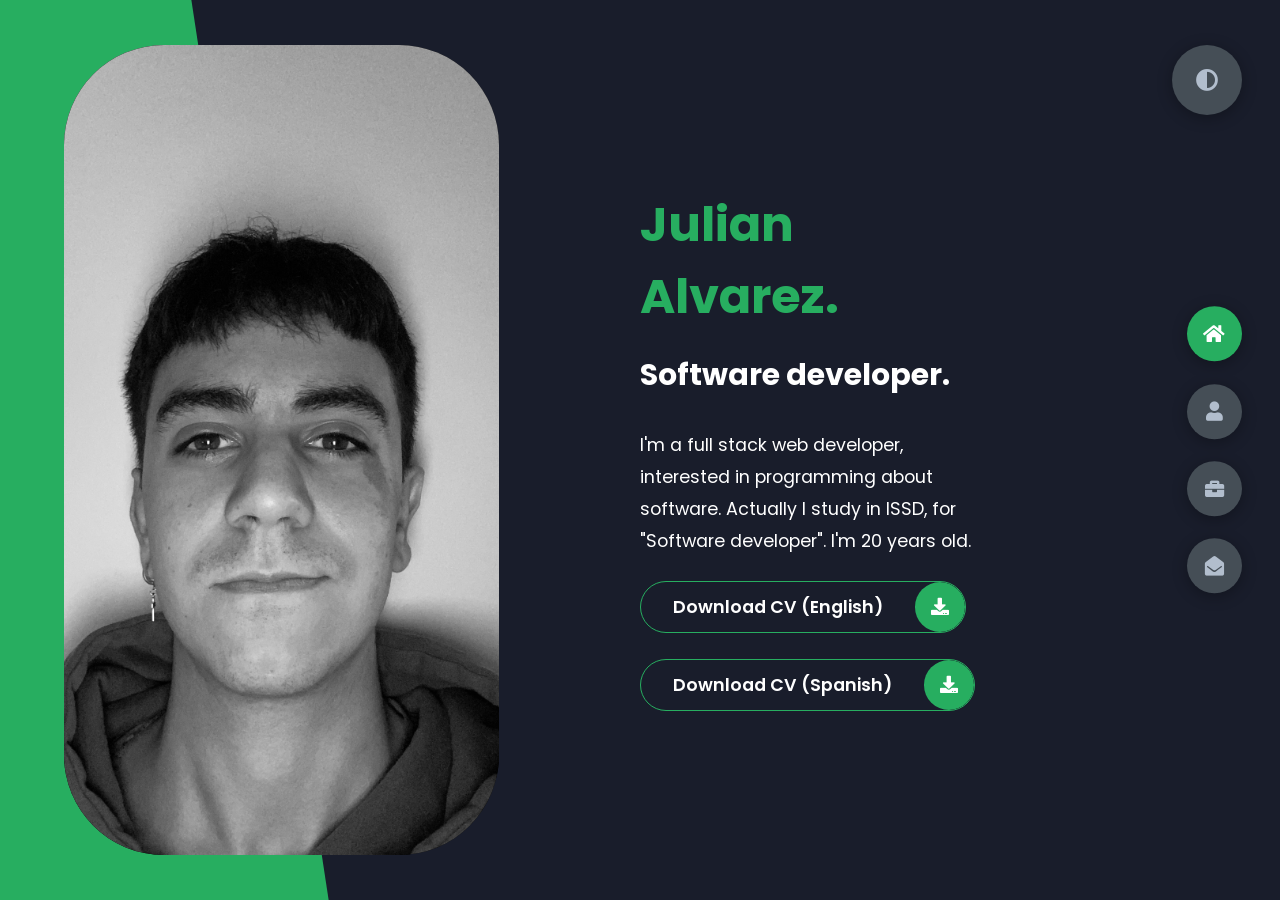
==== index.html @ b49d4c5b "update portfolio 07/03" ====
<!DOCTYPE html>
<html lang="en">
<head>
    <meta charset="UTF-8">
    <meta http-equiv="X-UA-Compatible" content="IE=edge">
    <meta name="viewport" content="width=device-width, initial-scale=1.0">
    <title>Portfolio</title>
    <link rel="stylesheet" href="styles/styles.css">
    <link rel="preconnect" href="https://fonts.googleapis.com">
    <link rel="preconnect" href="https://fonts.gstatic.com" crossorigin>
    <link rel="stylesheet" href="https://cdnjs.cloudflare.com/ajax/libs/font-awesome/5.15.4/css/all.min.css" integrity="sha512-1ycn6IcaQQ40/MKBW2W4Rhis/DbILU74C1vSrLJxCq57o941Ym01SwNsOMqvEBFlcgUa6xLiPY/NS5R+E6ztJQ==" crossorigin="anonymous" referrerpolicy="no-referrer" />
    <link href="https://fonts.googleapis.com/css2?family=Poppins:wght@400;500;600;700;800&display=swap" rel="stylesheet">
</head>

<body class="main-content">
    <header class="container header active" id="home">
        <div class="header-content">
            <div class="left-header">
                <div class="h-shape"></div>
                <div class="image">
                    <img src="img/hero.png" alt="">
                </div>
            </div>
            <div class="right-header">
                <h1 class="name">
                    <span>Julian Alvarez.</span> <br>
                   <a style="font-size: 30px;"> Software developer.</a>
                </h1>
                <p>
                    I'm a full stack web developer, interested in programming about software.
                    Actually I study in ISSD, for "Software developer".
                    I'm 20 years old. 
                </p>
                <div class="btn-con">
                    <a href="Julian Alvarez CV (English).pdf" target="_blank" class="main-btn">
                        <span class="btn-text">Download CV (English)</span>
                        <span class="btn-icon"><i class="fas fa-download"></i></span>
                    </a>
                </div>
                <br>
       
                <div class="btn-con">
                    <a href="Julian Alvarez CV (Español).pdf" target="_blank" class="main-btn">
                        <span class="btn-text">Download CV (Spanish)</span>
                        <span class="btn-icon"><i class="fas fa-download"></i></span>
                    </a>
                </div>
            </div>
        </div>
    </header>
    <main>
        <section class="container about" id="about">
            <div class="main-title">
                <h2>About <span>me</span><span class="bg-text">my stats</span></h2>
            </div>
            <div class="about-container">
              
                <div class="right-about">
                    <div class="about-item">
                        <div class="abt-text">
                            <p class="large-text">50+</p>
                            <p class="small-text">Works completed for different clients all around the world.</p>
                        </div>
                    </div>
                    <div class="about-item">
                        <div class="abt-text">
                            <p class="large-text">4+</p>
                            <p class="small-text">More than 4 years of experience in the working environment</p>
                        </div>
                    </div>
                    <div class="about-item">
                        <div class="abt-text">
                            <p class="large-text">3+</p>
                            <p class="small-text">I manage three lenguages. Basic Italian, English and Spanish native</p>
                        </div>
                    </div>
                    <div class="about-item">
                        <div class="abt-text">
                            <p class="large-text">6+</p>
                            <p class="small-text">I manage different lenguages of programming like C#, Python, JAVA and MySQL</p>
                        </div>
                    </div>
                </div>
            </div>
            <div class="about-stats">
                <h4 class="stat-title">My Skills</h4>
                <div class="progress-bars">
                    <div class="progress-bar">
                        <p class="prog-title">HTML</p>
                        <div class="progress-con">
                            <p class="prog-text">100%</p>
                            <div class="progress">
                                <span class="html"></span>
                            </div>
                        </div>
                    </div>
                    <div class="progress-bar">
                        <p class="prog-title">CSS</p>
                        <div class="progress-con">
                            <p class="prog-text">80%</p>
                            <div class="progress">
                                <span class="css"></span>
                            </div>
                        </div>
                    </div>
                    <div class="progress-bar">
                        <p class="prog-title">JAVA</p>
                        <div class="progress-con">
                            <p class="prog-text">70%</p>
                            <div class="progress">
                                <span class="java"></span>
                            </div>
                        </div>
                    </div>
                    <div class="progress-bar">
                        <p class="prog-title">Python</p>
                        <div class="progress-con">
                            <p class="prog-text">70%</p>
                            <div class="progress">
                                <span class="python"></span>
                            </div>
                        </div>
                    </div>
                    <div class="progress-bar">
                        <p class="prog-title">MySQL</p>
                        <div class="progress-con">
                            <p class="prog-text">65%</p>
                            <div class="progress">
                                <span class="mysql"></span>
                            </div>
                        </div>
                    </div>
                    <div class="progress-bar">
                        <p class="prog-title">C#</p>
                        <div class="progress-con">
                            <p class="prog-text">60%</p>
                            <div class="progress">
                                <span class="cSharp"></span>
                            </div>
                        </div>
                    </div>
                    <div class="progress-bar">
                        <p class="prog-title">JAVASCRIPT</p>
                        <div class="progress-con">
                            <p class="prog-text">40%</p>
                            <div class="progress">
                                <span class="js"></span>
                            </div>
                        </div>
                    </div>
                    <div class="progress-bar">
                        <p class="prog-title">Bootstrap</p>
                        <div class="progress-con">
                            <p class="prog-text">40%</p>
                            <div class="progress">
                                <span class="bootstrap"></span>
                            </div>
                        </div>
                    </div>
                </div>
            </div>
            <h4 class="stat-title">My education</h4>
            <div class="timeline">
                <div class="timeline-item">
                    <div class="tl-icon">
                        <i class="fas fa-briefcase"></i>
                    </div>
                    <p class="tl-duration">Jun 2022 - Jul 2023 </p>
                    <h5>Web developer full stack <span>  Egg educacion</span></h5>
                    <p>
                    Buenos Aires, Argentina.
                    </p>
                </div>
                <div class="timeline-item">
                    <div class="tl-icon">
                        <i class="fas fa-briefcase"></i>
                    </div>
                    <p class="tl-duration">Apr 2023 - Currently</p>
                    <h5>Software developer<span> </BR> ISSD</span></h5>
                    <p>
                    Cordoba, Argentina.
                    </p>
                </div>
                <div class="timeline-item">
                    <div class="tl-icon">
                        <i class="fas fa-briefcase"></i>
                    </div>
                    <p class="tl-duration">Jan 2024 - Currently</p>
                    <h5>Programmer in C# with .NET<span>  Udemy academy</span></h5>
                    <p>
                        Remote
                    </p>
                </div>
            </div>
            
            <h4 class="stat-title">Laboral experience</h4>
            <div class="timeline">
                <div class="timeline-item">
                    <div class="tl-icon">
                        <i class="fas fa-briefcase"></i>
                    </div>
                    <p class="tl-duration">Jan 2020 - Mar 2022</p>
                    <h5>CEO and web developer<span> </BR> MBA host</span></h5>
                    <p>
                    Cordoba, Argentina.
                    </p>
                </div>
                <div class="timeline-item">
                    <div class="tl-icon">
                        <i class="fas fa-briefcase"></i>
                    </div>
                    <p class="tl-duration">Jun 2020 - Actually. </p>
                    <h5>Freelancer web developer <span> <br> Fiverr</span></h5>
                    <p>
                    Remote
                    </p>
                </div>
                <div class="timeline-item">
                    <div class="tl-icon">
                        <i class="fas fa-briefcase"></i>
                    </div>
                    <p class="tl-duration">Apr 2021 - Actually. </p>
                    <h5>Timekeeper and web developer <span> <br> supercrono</span></h5>
                    <p>
                    Buenos Aires, Argentina.
                    </p>
                </div>
                <div class="timeline-item">
                    <div class="tl-icon">
                        <i class="fas fa-briefcase"></i>
                    </div>
                    <p class="tl-duration">Feb 2024 - Actually. </p>
                    <h5>Web developer <span> <br> InkuA</span></h5>
                    <p>
                    Frankfurt, Germany
                    </p>
                </div>
            </div>

        </section>
        <section class="container" id="portfolio">
            <div class="main-title">
                <h2>My <span>Portfolio</span><span class="bg-text">My Work</span></h2>
            </div>
            <p class="port-text">
                Here is some of my work that I've done in various programming languages.
            </p>
            <div class="sectionPortfolio">
            <h2>Section of web delopment</h2>
         </div>
            <div class="portfolios">
                <div class="portfolio-item">
                    <div class="image">
                        <img src="img/port1.jpg" alt="">
                    </div>
                    <div class="hover-items">
                        <h3>Project Source</h3>
                        <div class="icons">
                            <a target="_blank" href="https://github.com/julianalvarez243/blackrose-web" class="icon">
                                <i class="fab fa-github"></i>
                            </a>
                            <a href="#" class="icon">
                                <i class="fab fa-chrome"></i>
                            </a>
                        </div>
                    </div>
                </div>
                <div class="portfolio-item">
                    <div class="image">
                        <img src="img/port2.jpg" alt="">
                    </div>
                    <div class="hover-items">
                        <h3>Project Source</h3>
                        <div class="icons">
                            <a target="_blank" href="https://github.com/julianalvarez243/mba-web" class="icon">
                                <i class="fab fa-github"></i>
                            </a>
                            <a href="#" class="icon">
                                <i class="fab fa-chrome"></i>
                            </a>
                        </div>
                    </div>
                </div>
                <div class="portfolio-item">
                    <div class="image">
                        <img src="img/port3.jpg" alt="">
                    </div>
                    <div class="hover-items">
                        <h3>Project Source</h3>
                        <div class="icons">
                            <a target="_blank" href="https://github.com/julianalvarez243/zay-shop" class="icon">
                                <i class="fab fa-github"></i>
                            </a>
                            <a href="#" class="icon">
                                <i class="fab fa-chrome"></i>
                            </a>
                        </div>
                    </div>
                </div>

                
                <div class="portfolio-item">
                    <div class="image">
                        <img src="img/port4.jpg" alt="">
                    </div>
                    <div class="hover-items">
                        <h3>Project Source</h3>
                        <div class="icons">
                            <a target="_blank" href="https://github.com/julianalvarez243/supercrono-web" class="icon">
                                <i class="fab fa-github"></i>
                            <a href="#" class="icon">
                                <i class="fab fa-chrome"></i>
                            </a>
                        </div>
                    </div>
                </div>
                <div class="portfolio-item">
                    <div class="image">
                        <img src="img/port5.jpg" alt="">
                    </div>
                    <div class="hover-items">
                        <h3>Project Source</h3>
                        <div class="icons">
                            <a target="_blank" href="https://github.com/julianalvarez243/restaurant" class="icon">
                                <i class="fab fa-github"></i>
                            <a href="#" class="icon">
                                <i class="fab fa-chrome"></i>
                            </a>
                        </div>
                    </div>
                </div>
                <div class="portfolio-item">
                    <div class="image">
                        <img src="img/port6.jpg" alt="">
                    </div>
                    <div class="hover-items">
                        <h3>Project Source</h3>
                        <div class="icons">
                            <a target="_blank" href="https://github.com/julianalvarez243/films-top" class="icon">
                                <i class="fab fa-github"></i>
                            <a target="_blank" href="https://julianalvarez243.github.io/films-top/" class="icon">
                                <i class="fab fa-chrome"></i>
                            </a>
                        </div>
                    </div>
                </div>
                <div class="portfolio-item">
                    <div class="image">
                        <img src="img/port7.jpg" alt="">
                    </div>
                    <div class="hover-items">
                        <h3>Project Source</h3>
                        <div class="icons">
                            <a target="_blank" href="https://github.com/julianalvarez243/weatherApp" class="icon">
                                <i class="fab fa-github"></i>
                            <a target="_blank" href="https://julianalvarez243.github.io/weatherApp/" class="icon">
                                <i class="fab fa-chrome"></i>
                            </a>
                        </div>
                    </div>
                </div>
                <div class="portfolio-item">
                    <div class="image">
                        <img src="img/port8.jpg" alt="">
                    </div>
                    <div class="hover-items">
                        <h3>Project Source</h3>
                        <div class="icons">
                            <a target="_blank" href="https://github.com/julianalvarez243/translateProject" class="icon">
                                <i class="fab fa-github"></i>
                            <a target="_blank" href="https://julianalvarez243.github.io/translateProject/" class="icon">
                                <i class="fab fa-chrome"></i>
                            </a>
                        </div>
                    </div>
                </div>
            </div>
        </section>
    
        <section class="container contact" id="contact">
            <div class="contact-container">
                <div class="main-title">
                    <h2>Contact <span>Me</span><span class="bg-text">Contact</span></h2>
                </div>
                <div class="contact-content-con">
                    <div class="left-contact">
                        <h4>Contact me here</h4>
                        <p>
                           
                        </p>
                        <div class="contact-info">
                            <div class="contact-item">
                                <div class="icon">
                                    <i class="fas fa-map-marker-alt"></i>
                                    <span>Location:</span>
                                </div>
                                <p>
                                     Spain, Valencia.
                                </p>
                            </div>
                            <div class="contact-item">
                                <div class="icon">
                                    <i class="fas fa-envelope"></i>
                                    <span>Email:</span>
                                </div>
                                <p>
                                    <span>julianalvarez0203@gmail.com</span>
                                </p>
                            </div>
                            
                            <div class="contact-item">
                                <div class="icon">
                                    <i class="fas fa-phone-alt"></i>
                                    <span>Mobile Number:</span>
                                </div>
                                <p>
                                    <span>+54 9 2477 363959</span>
                                </p>
                            </div>
                            <div class="contact-item">
                                <div class="icon">
                                    <i class="fas fa-globe-africa"></i>
                                    <span>Languages:</span>
                                </div>
                                <p>
                                    <span>Italian, English and Spanish.</span>
                                </p>
                            </div>
                        </div>
                        <div class="contact-icons" >
                            <div class="contact-icon">
                                <a href="https://wa.me/5492477363959" target="_blank">
                                    <i class="fab fa-whatsapp"></i>
                                </a>
                                <a href="https://www.linkedin.com/in/julian-alvarez-713172246/" target="_blank">
                                    <i class="fab fa-linkedin"></i>
                                </a>
                                <a href="https://github.com/julianalvarez243" target="_blank">
                                    <i class="fab fa-github"></i>
                                </a>
                               
                            </div>
                        </div>
                    </div>
                    <div class="right-contact">
                        <form action="https://formsubmit.co/julianalvarez0203@gmail.com" method="POST" class="contact-form">
                            <div class="input-control i-c-2">
                                <input type="text" name="name" required placeholder="YOUR NAME">
                                <input type="email" name="email" required placeholder="YOUR EMAIL">
                            </div>
                            <div class="input-control">
                                <input type="text" name="subject" required placeholder="ENTER SUBJECT">
                            </div>
                            <div class="input-control">
                                <textarea name="message" cols="15" required rows="8" placeholder="Message Here..."></textarea>
                            </div>
                            <div>
                               
                                <button class='glowing-btn'><span class='glowing-txt'>Send message</button>
                                   
                                
                            </div>
                           
                        </form>
                    </div>
                </div>
            </div>
        </section>
    </main>

    <div class="controls">
        <div class="control active-btn" data-id="home" >
            <i class="fas fa-home"></i>
        </div>
        <div class="control" data-id="about">
            <i class="fas fa-user"></i>
        </div>
        <div class="control" data-id="portfolio">
            <i class="fas fa-briefcase"></i>
        </div>
       <!-- <div class="control" data-id="blogs">
            <i class="far fa-newspaper"></i>
        </div>-->
        <div class="control" data-id="contact">
            <i class="fas fa-envelope-open"></i>
        </div>
    </div>
    <div class="theme-btn">
        <i class="fas fa-adjust"></i>
    </div>
    <script src="app.js"></script>
</body>
</html>
---- styles/styles.css ----
* {
  margin: 0;
  padding: 0;
  box-sizing: border-box;
  list-style: none;
}

:root {
  --color-primary: #191d2b;
  --color-secondary: #27AE60;
  --color-white: #FFFFFF;
  --color-black: #000;
  --color-grey0: #f8f8f8;
  --color-grey-1: #dbe1e8;
  --color-grey-2: #b2becd;
  --color-grey-3: #6c7983;
  --color-grey-4: #454e56;
  --color-grey-5: #2a2e35;
  --color-grey-6: #12181b;
  --br-sm-2: 14px;
  --box-shadow-1: 0 3px 15px rgba(0,0,0,.3);
}

.light-mode {
  --color-primary: #FFFFFF;
  --color-secondary: #F56692;
  --color-white: #454e56;
  --color-black: #000;
  --color-grey0: #f8f8f8;
  --color-grey-1: #6c7983;
  --color-grey-2: #6c7983;
  --color-grey-3: #6c7983;
  --color-grey-4: #454e56;
  --color-grey-5: #f8f8f8;
  --color-grey-6: #12181b;
}

body {
  background-color: var(--color-primary);
  font-family: "Poppins", sans-serif;
  font-size: 1.1rem;
  color: var(--color-white);
  transition: all 0.4s ease-in-out;
}

a {
  display: inline-block;
  text-decoration: none;
  color: inherit;
  font-family: inherit;
}

header {
  min-height: 100vh;
  color: var(--color-white);
  overflow: hidden;
  padding: 0 !important;
}

section {
  min-height: 100vh;
  width: 100%;
  position: absolute;
  left: 0;
  top: 0;
  padding: 3rem 18rem;
}

.container {
  display: none;
  transform: translateY(-100%) scale(0);
  transition: all 0.4s ease-in-out;
  background-color: var(--color-primary);
}

.button-send {
  float: left;
  border: 1px solid green;
}

.active {
  display: block;
  animation: appear 1s ease-in-out;
  transform: translateY(0) scaleY(1);
}
@keyframes appear {
  0% {
    transform: translateY(-100%) scaleY(0);
  }
  100% {
    transform: translateY(0) scaleY(1);
  }
}

.controls {
  position: fixed;
  z-index: 10;
  top: 50%;
  right: 3%;
  display: flex;
  flex-direction: column;
  align-items: center;
  justify-content: center;
  transform: translateY(-50%);
}
.controls .control {
  padding: 1rem;
  cursor: pointer;
  background-color: var(--color-grey-4);
  width: 55px;
  height: 55px;
  border-radius: 50%;
  display: flex;
  justify-content: center;
  align-items: center;
  margin: 0.7rem 0;
  box-shadow: var(--box-shadow-1);
}
.controls .control i {
  font-size: 1.2rem;
  color: var(--color-grey-2);
  pointer-events: none;
}
.controls .active-btn {
  background-color: var(--color-secondary);
  transition: all 0.4s ease-in-out;
}
.controls .active-btn i {
  color: var(--color-white);
}

.theme-btn {
  top: 5%;
  right: 3%;
  width: 70px;
  height: 70px;
  border-radius: 50%;
  background-color: var(--color-grey-4);
  cursor: pointer;
  position: fixed;
  display: flex;
  justify-content: center;
  align-items: center;
  box-shadow: 0 3px 15px rgba(0, 0, 0, 0.3);
  transition: all 0.1s ease-in-out;
}
.theme-btn:active {
  transform: translateY(-3px);
}
.theme-btn i {
  font-size: 1.4rem;
  color: var(--color-grey-2);
  pointer-events: none;
}

/*Header-content*/
.header-content {
  display: grid;
  grid-template-columns: repeat(2, 1fr);
  min-height: 100vh;
}
.header-content .left-header {
  display: flex;
  align-items: center;
  position: relative;
}
.header-content .left-header .h-shape {
  transition: all 0.4s ease-in-out;
  width: 65%;
  height: 100%;
  background-color: var(--color-secondary);
  position: absolute;
  left: 0;
  top: 0;
  z-index: -1;
  clip-path: polygon(0 0, 46% 0, 79% 100%, 0% 100%);
}
.header-content .left-header .image {
  border-radius: 100px;  height: 90%;
  width: 68%;
  margin-left: 4rem;
  background-color: var(--color-black);
  transition: all 0.4s ease-in-out;
}
.header-content .left-header .image img {
  border-radius: 100px;
  width: 100%;
  height: 100%;
  object-fit: cover;
  transition: all 0.4s ease-in-out;
  filter: grayscale(100%);
}
.header-content .left-header .image img:hover {
  filter: grayscale(0);
}
.header-content .right-header {
  display: flex;
  flex-direction: column;
  justify-content: center;
  padding-right: 18rem;
}
.header-content .right-header .name {
  font-size: 3rem;
}
.header-content .right-header .name span {
  color: var(--color-secondary);
}
.header-content .right-header p {
  margin: 1.5rem 0;
  line-height: 2rem;
}

/*About*/
.about-container {
  justify-content: center;
  grid-template-columns: repeat(2, 1fr);
  padding-top: 3.5rem;
  padding-bottom: 5rem;
}
.about-container .right-about {
  display: grid;
  grid-template-columns: repeat(2, 1fr);
  grid-gap: 5rem;
  align-items: center;
}
.about-container .right-about .about-item {
  border: 1px solid var(--color-grey-5);
  border-radius: 10px;
  transition: all 0.4s ease-in-out;
  box-shadow: 1px 2px 15px rgba(0, 0, 0, 0.1);
}
.about-container .right-about .about-item:hover {
  cursor: default;
  transform: translateY(-5px);
  border: 1px solid var(--color-secondary);
  box-shadow: 1px 4px 15px rgba(0, 0, 0, 0.32);
}
.about-container .right-about .about-item .abt-text {
  padding: 1.2rem;
  flex-direction: column-reverse;
  justify-content: center;
  
}
.about-container .right-about .about-item .abt-text .large-text {
  font-size: 3.5rem;
  font-weight: 700;
  color: var(--color-secondary);
  

}
.about-container .right-about .about-item .abt-text .small-text {
  padding-left: 3rem;
  position: relative;
  text-transform: uppercase;
  font-size: 1.2rem;
  color: var(--color-grey-1);
  letter-spacing: 2px;
}
.about-container .right-about .about-item .abt-text .small-text::before {
  content: "";
  position: absolute;
  left: 0;
  top: 15px;
  width: 2rem;
  height: 2px;
  background-color: var(--color-grey-5);
}

.about-container .left-about p {
  line-height: 2rem;
  padding: 1rem;
  color: var(--color-grey-1);
}
.about-container .left-about h4 {
  font-size: 2rem;
  text-transform: uppercase;
}

.about-stats {
  padding-bottom: 4rem;
}
.about-stats .progress-bars {
  display: grid;
  grid-template-columns: repeat(2, 1fr);
  grid-gap: 2rem;
}
.about-stats .progress-bars .progress-bar {
  display: flex;
  flex-direction: column;
}
.about-stats .progress-bars .progress-bar .prog-title {
  text-transform: uppercase;
  font-weight: 500;
}
.about-stats .progress-bars .progress-bar .progress-con {
  display: flex;
  align-items: center;
}
.about-stats .progress-bars .progress-bar .progress-con .prog-text {
  color: var(--color-grey-2);
}
.about-stats .progress-bars .progress-bar .progress-con .progress {
  width: 100%;
  height: 0.45rem;
  background-color: var(--color-grey-4);
  margin-left: 1rem;
  position: relative;
}
.about-stats .progress-bars .progress-bar .progress-con .progress span {
  position: absolute;
  top: 0;
  left: 0;
  height: 100%;
  background-color: var(--color-secondary);
  transition: all 0.4s ease-in-out;
  width: 60%;
}
.about-stats .progress-bars .progress-bar .progress-con .progress .html {
  width: 100%;
}
.about-stats .progress-bars .progress-bar .progress-con .progress .css {
  width: 80%;
}
.about-stats .progress-bars .progress-bar .progress-con .progress .java {
  width: 70%;
}
.about-stats .progress-bars .progress-bar .progress-con .progress .python {
  width: 70%;
}
.about-stats .progress-bars .progress-bar .progress-con .progress .mysql {
  width: 65%;
}
.about-stats .progress-bars .progress-bar .progress-con .progress .cSharp {
  width: 60%;
}

.about-stats .progress-bars .progress-bar .progress-con .progress .js {
  width: 40%;
}

.about-stats .progress-bars .progress-bar .progress-con .progress .bootstrap {
  width: 40%;
}

.stat-title {
  text-transform: uppercase;
  font-size: 1.4rem;
  text-align: center;
  padding: 3.5rem 0;
  position: relative;
}
.stat-title::before {
  content: "";
  position: absolute;
  left: 50%;
  top: 0;
  width: 40%;
  height: 1px;
  background-color: var(--color-grey-5);
  transform: translateX(-50%);
}

/*Timeline*/
.timeline {
  display: grid;
  grid-template-columns: repeat(2, 1fr);
  grid-gap: 2rem;
  padding-bottom: 3rem;
}
.timeline .timeline-item {
  position: relative;
  padding-left: 3rem;
  border-left: 1px solid var(--color-grey-5);
}
.timeline .timeline-item .tl-icon {
  position: absolute;
  left: -27px;
  top: 0;
  background-color: var(--color-secondary);
  width: 50px;
  height: 50px;
  border-radius: 50%;
  display: flex;
  align-items: center;
  justify-content: center;
}
.timeline .timeline-item .tl-icon i {
  font-size: 1.3rem;
}
.timeline .timeline-item .tl-duration {
  padding: 0.2rem 0.6rem;
  background-color: var(--color-grey-5);
  border-radius: 15px;
  display: inline-block;
  font-size: 0.8rem;
  text-transform: uppercase;
  font-weight: 500;
}
.timeline .timeline-item h5 {
  padding: 1rem 0;
  text-transform: uppercase;
  font-size: 1.3rem;
  font-weight: 600;
}
.timeline .timeline-item h5 span {
  color: var(--color-grey-2);
  font-weight: 500;
  font-size: 1.2rem;
}
.timeline .timeline-item p {
  color: var(--color-grey-2);
}

.port-text {
  padding: 2rem 0;
  text-align: center;
}

.sectionPortfolio {
  text-align: center;
}

.portfolios {
  display: grid;
  grid-template-columns: repeat(3, 1fr);
  grid-gap: 2rem;
  margin-top: 3rem;
}
.portfolios .portfolio-item {
  position: relative;
  border-radius: 15px;
}
.portfolios .portfolio-item img {
  width: 100%;
  height: 300px;
  object-fit: cover;
  border-radius: 15px;
}
.portfolios .portfolio-item .hover-items {
  width: 100%;
  height: 100%;
  background-color: var(--color-secondary);
  position: absolute;
  left: 0;
  top: 0;
  border-radius: 15px;
  display: flex;
  justify-content: center;
  align-items: center;
  flex-direction: column;
  opacity: 0;
  transform: scale(0);
  transition: all 0.4s ease-in-out;
}
.portfolios .portfolio-item .hover-items h3 {
  font-size: 1.5rem;
  color: var(--color-white);
  margin-bottom: 1.5rem;
}
.portfolios .portfolio-item .hover-items .icons {
  display: flex;
  justify-content: center;
  align-items: center;
}
.portfolios .portfolio-item .hover-items .icons .icon {
  background-color: var(--color-primary);
  border-radius: 50%;
  width: 50px;
  height: 50px;
  display: flex;
  align-items: center;
  justify-content: center;
  margin: 0 1rem;
  cursor: pointer;
  transition: all 0.4s ease-in-out;
}
.portfolios .portfolio-item .hover-items .icons .icon i {
  font-size: 1.5rem;
  color: var(--color-white);
  margin: 0 1rem;
}
.portfolios .portfolio-item .hover-items .icons .icon:hover {
  background-color: var(--color-white);
}
.portfolios .portfolio-item .hover-items .icons .icon:hover i {
  color: var(--color-primary);
}

.portfolio-item:hover .hover-items {
  opacity: 1;
  transform: scale(1);
}

.blogs {
  display: grid;
  grid-template-columns: repeat(3, 1fr);
  grid-gap: 2rem;
  margin-top: 3rem;
}
.blogs .blog {
  position: relative;
  background-color: var(--color-grey-5);
  border-radius: 5px;
  box-shadow: 1px 1px 20px rgba(0, 0, 0, 0.1);
  transition: all 0.4s ease-in-out;
}
.blogs .blog:hover {
  box-shadow: 1px 1px 20px rgba(0, 0, 0, 0.3);
  transform: translateY(-5px);
  transition: all 0.4s ease-in-out;
}
.blogs .blog:hover img {
  filter: grayscale(0);
  transform: scale(1.1);
  box-shadow: 0px 4px 15px rgba(0, 0, 0, 0.8);
}
.blogs .blog img {
  width: 100%;
  height: 300px;
  object-fit: cover;
  border-top-left-radius: 5px;
  border-top-right-radius: 5px;
  filter: grayscale(100%);
  transition: all 0.4s ease-in-out;
}
.blogs .blog .blog-text {
  margin-top: -7px;
  padding: 1.1rem;
  border-top: 8px solid var(--color-secondary);
}
.blogs .blog .blog-text h4 {
  font-size: 1.5rem;
  margin-bottom: 0.7rem;
  transition: all 0.4s ease-in-out;
  cursor: pointer;
}
.blogs .blog .blog-text h4:hover {
  color: var(--color-secondary);
}
.blogs .blog .blog-text p {
  color: var(--color-grey-2);
  line-height: 2rem;
  padding-bottom: 1rem;
}

.contact-content-con {
  display: flex;
  padding-top: 3.5rem;
}
.contact-content-con .left-contact {
  flex: 2;
}
.contact-content-con .left-contact h4 {
  margin-top: 1rem;
  font-size: 2rem;
  text-transform: uppercase;
}
.contact-content-con .left-contact p {
  margin: 1rem 0;
  line-height: 2rem;
}
.contact-content-con .left-contact .contact-info .contact-item {
  display: flex;
  align-items: center;
  justify-content: space-between;
}
.contact-content-con .left-contact .contact-info .contact-item p {
  margin: 0.3rem 0 !important;
  padding: 0 !important;
}
.contact-content-con .left-contact .contact-info .contact-item .icon {
  display: grid;
  grid-template-columns: 40px 1fr;
}
.contact-content-con .left-contact .contact-info .contact-item .icon i {
  display: flex;
  align-items: center;
  font-size: 1.3rem;
}
.contact-content-con .left-contact .contact-icon {
  display: flex;
  margin-top: 2rem;
}
.contact-content-con .left-contact .contact-icon a {
  display: flex;
  align-items: center;
  color: var(--color-white);
  background-color: var(--color-grey-5);
  cursor: pointer;
  justify-content: center;
  width: 50px;
  height: 50px;
  border-radius: 50%;
  margin: 0 0.4rem;
  transition: all 0.4s ease-in-out;
}
.contact-content-con .left-contact .contact-icon a:hover {
  background-color: var(--color-secondary);
}
.contact-content-con .left-contact .contact-icon a:hover i {
  color: var(--color-primary);
}
.contact-content-con .left-contact .contact-icon a i {
  display: flex;
  align-items: center;
  justify-content: center;
  font-size: 1.3rem;
}
.contact-content-con .right-contact {
  flex: 3;
  margin-left: 3rem;
}
.contact-content-con .right-contact .input-control {
  margin: 1.5rem 0;
}
.contact-content-con .right-contact .input-control input, .contact-content-con .right-contact .input-control textarea {
  border-radius: 30px;
  font-weight: inherit;
  font-size: inherit;
  font-family: inherit;
  padding: 0.8rem 1.1rem;
  outline: none;
  border: none;
  background-color: var(--color-grey-5);
  width: 100%;
  color: var(--color-white);
  resize: none;
}
.contact-content-con .right-contact .i-c-2 {
  display: flex;
}
.contact-content-con .right-contact .i-c-2 :last-child {
  margin-left: 1.5rem;
}
.contact-content-con .right-contact .submit-btn {
  display: flex;
  justify-content: flex-start;
}

/*Independed components*/
.btn-con {
  display: flex;
  align-self: flex-start;
}

.main-btn {
  border-radius: 30px;
  color: inherit;
  font-weight: 600;
  position: relative;
  border: 1px solid var(--color-secondary);
  display: flex;
  align-self: flex-start;
  align-items: center;
  overflow: hidden;
}
.main-btn .btn-text {
  padding: 0 2rem;
}
.main-btn .btn-icon {
  background-color: var(--color-secondary);
  display: flex;
  align-items: center;
  justify-content: center;
  border-radius: 50%;
  padding: 1rem;
}
.main-btn::before {
  content: "";
  position: absolute;
  top: 0;
  right: 0;
  transform: translateX(100%);
  transition: all 0.4s ease-out;
  z-index: -1;
}
.main-btn:hover {
  transition: all 0.4s ease-out;
}
.main-btn:hover::before {
  width: 100%;
  height: 100%;
  background-color: var(--color-secondary);
  transform: translateX(0);
  transition: all 0.4s ease-out;
}

.main-title {
  text-align: center;
}
.main-title h2 {
  position: relative;
  text-transform: uppercase;
  font-size: 4rem;
  font-weight: 700;
}
.main-title h2 span {
  color: var(--color-secondary);
}
.main-title h2 .bg-text {
  position: absolute;
  top: 50%;
  left: 50%;
  color: var(--color-grey-5);
  transition: all 0.4s ease-in-out;
  z-index: -1;
  transform: translate(-50%, -50%);
  font-weight: 800;
  font-size: 6.3rem;
}

.about-container .left-about p {
  padding-left: 0;
}

.glowing-btn {
  background-color: var(--color-secondary);
  border: none;
  border-top-left-radius: 10px;
  border-top-right-radius: 10px;
  width: 100%;
  height: 30px;
  color: white;
  font-size: 20px;
  font-family: "Poppins", sans-serif;
  transition-property: all;
  transition-duration: 0.5s;
}

.glowing-btn:hover {
  box-shadow: 10px 10px black;
}
@media screen and (max-width: 600px) {
  header {
    padding: 0 !important;
  }

  .theme-btn {
    width: 50px;
    height: 50px;
  }

  .header-content {
    grid-template-columns: repeat(1, 1fr);
    padding-bottom: 6rem;
  }

  .left-header .h-shape {
    display: none;
  }

  .right-header {
    grid-row: 1;
    padding-right: 0rem !important;
    width: 90%;
    margin: 0 auto;
  }
  .right-header .name {
    font-size: 2.5rem !important;
    text-align: center;
    padding-top: 3rem;
  }

  .header-content .left-header .image {
    margin: 0 auto;
    width: 90%;
  }

  .controls {
    top: auto;
    bottom: 0;
    flex-direction: row;
    justify-content: center;
    left: 50%;
    transform: translateX(-50%);
    width: 100%;
    background-color: var(--color-grey-5);
  }
  .controls .control {
    margin: 1rem 0.3rem;
  }

  .about-container {
    grid-template-columns: repeat(1, 1fr);
  }
  .about-container .right-about {
    grid-template-columns: repeat(1, 1fr);
    padding-top: 2.5rem;
  }
  .about-container .left-about {
    padding-right: 0;
  }
  .about-container .left-about p {
    padding-left: 0;
  }

  .timeline {
    grid-template-columns: repeat(1, 1fr);
    padding-bottom: 6rem;
  }

  .container {
    padding: 2rem 2.5rem !important;
  }

  .about-stats .progress-bars {
    grid-template-columns: repeat(1, 1fr);
  }

  .portfolios {
    grid-template-columns: repeat(1, 1fr);
    padding-bottom: 6rem;
    margin-top: 1rem;
  }

  .blogs {
    grid-template-columns: repeat(1, 1fr);
    padding-bottom: 6rem;
  }

  .contact-content-con {
    flex-direction: column;
  }
  .contact-content-con .right-contact {
    margin-left: 0;
    margin-top: 2.5rem;
  }

  .contact-content-con .right-contact .i-c-2 {
    flex-direction: column;
  }

  .contact-content-con .right-contact .i-c-2 :last-child {
    margin-left: 0;
    margin-top: 1.5rem;
  }

  .contact-content-con .right-contact {
    margin-bottom: 6rem;
  }

  .contact-item {
    flex-direction: column;
    margin: 1rem 0;
  }
  .contact-item p {
    font-size: 15px;
    color: var(--color-grey-2);
  }
  .contact-item span {
    font-size: 15px;
  }
  .contact-item .icon {
    grid-template-columns: 25px 1fr;
  }

  .main-title h2 {
    font-size: 2rem;
  }
  .main-title h2 span {
    font-size: 2.3rem;
  }
  .main-title h2 .bg-text {
    font-size: 2.3rem;
  }
}
@media screen and (max-width: 1432px) {
  .container {
    padding: 7rem 11rem;
  }

  .contact-content-con {
    flex-direction: column;
  }
  .contact-content-con .right-contact {
    margin-left: 0;
    margin-top: 2.5rem;
  }

  .contact-content-con .right-contact .i-c-2 {
    flex-direction: column;
  }

  .contact-content-con .right-contact .i-c-2 :last-child {
    margin-left: 0;
    margin-top: 1.5rem;
  }

  .contact-content-con .right-contact {
    margin-bottom: 6rem;
  }

  .main-title h2 .bg-text {
    font-size: 5.5rem;
  }
}
@media screen and (max-width: 1250px) {
  .blogs {
    grid-template-columns: repeat(2, 1fr);
    margin-top: 6rem;
  }

  .portfolios {
    grid-template-columns: repeat(2, 1fr);
  }

  .header-content .right-header {
    padding-right: 9rem;
  }
}
@media screen and (max-width: 660px) {
  .blogs {
    grid-template-columns: repeat(1, 1fr);
  }

  .portfolios {
    grid-template-columns: repeat(1, 1fr);
  }
}
@media screen and (max-width: 1070px) {
  .about-container {
    grid-template-columns: repeat(1, 1fr);
  }
  .about-container .right-about {
    padding-top: 2.5rem;
  }

  .main-title h2 {
    font-size: 4rem;
  }
  .main-title h2 span {
    font-size: 4rem;
  }
  .main-title h2 .bg-text {
    font-size: 4.5rem;
  }
}
@media screen and (max-width: 970px) {
  .container {
    padding: 7rem 6rem;
  }

  .about-container .left-about {
    padding-right: 0rem;
  }

  .header-content {
    grid-template-columns: repeat(1, 1fr);
    padding-bottom: 6rem;
  }

  .left-header .h-shape {
    display: none;
  }
  .left-header .image {
    width: 90% !important;
    margin: 0 auto !important;
  }

  .right-header {
    grid-row: 1;
    padding-right: 0rem !important;
    width: 90%;
    margin: 0 auto;
  }
  .right-header .name {
    font-size: 2.5rem !important;
    text-align: center;
    padding-top: 3rem;
  }
}
@media screen and (max-width: 700px) {
  .container {
    padding: 7rem 3rem;
  }

  .about-stats .progress-bars {
    grid-template-columns: repeat(1, 1fr);
  }

  .about-container .right-about {
    grid-template-columns: repeat(1, 1fr);
  }

  .timeline {
    grid-template-columns: repeat(1, 1fr);
  }

  .main-title h2 {
    font-size: 3rem;
  }
  .main-title h2 span {
    font-size: 3rem;
  }
  .main-title h2 .bg-text {
    font-size: 4rem;
  }
}

/*# sourceMappingURL=styles.css.map */
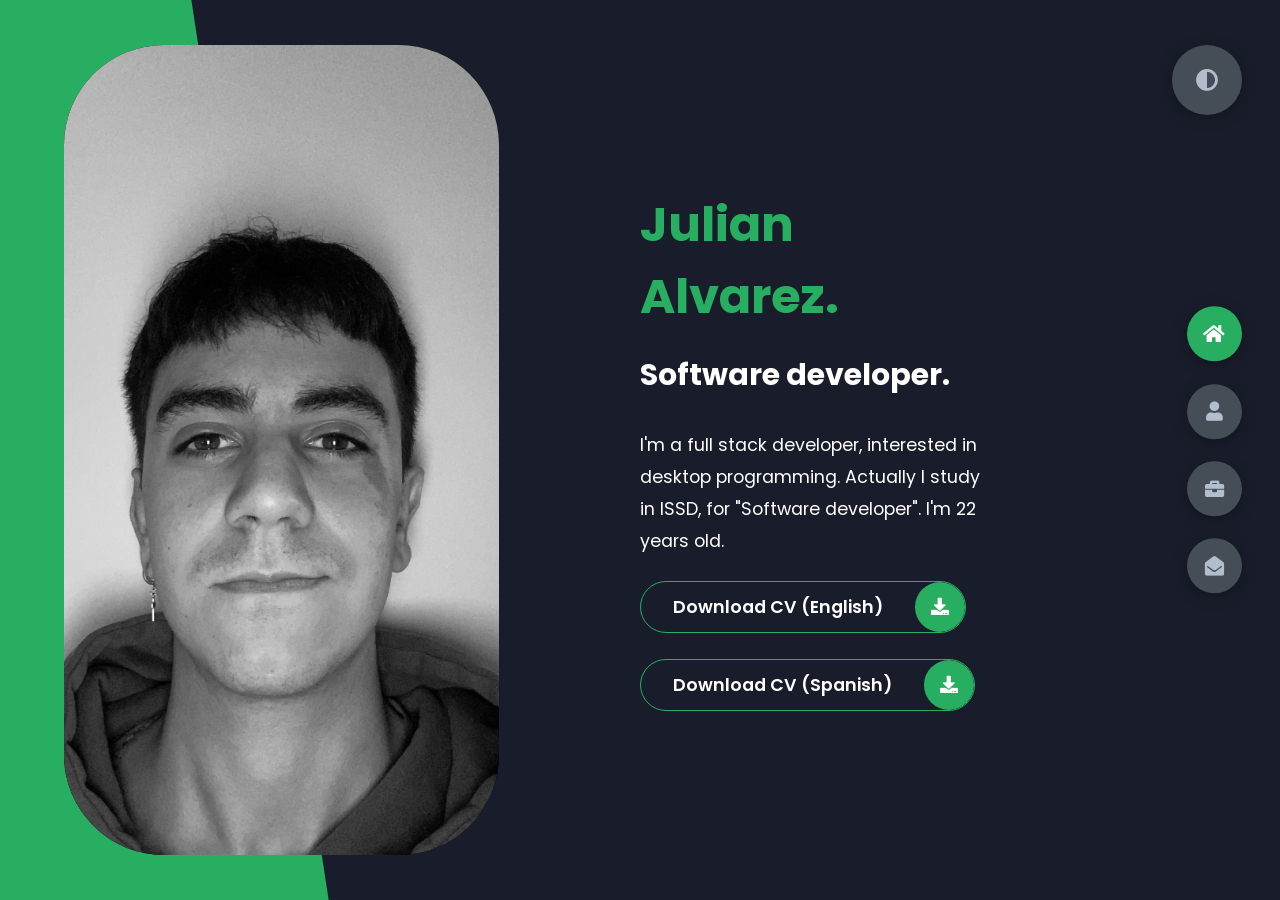
==== commit 7f84b1a4: "update 12/10/2025" ====
--- a/index.html
+++ b/index.html
@@ -27,12 +27,12 @@
                    <a style="font-size: 30px;"> Software developer.</a>
                 </h1>
                 <p>
-                    I'm a full stack web developer, interested in programming about software.
+                    I'm a full stack developer, interested in desktop programming.
                     Actually I study in ISSD, for "Software developer".
-                    I'm 20 years old. 
+                    I'm 22 years old. 
                 </p>
                 <div class="btn-con">
-                    <a href="Julian Alvarez CV (English).pdf" target="_blank" class="main-btn">
+                    <a href="English CV Programmer Julian Alvarez.pdf" target="_blank" class="main-btn">
                         <span class="btn-text">Download CV (English)</span>
                         <span class="btn-icon"><i class="fas fa-download"></i></span>
                     </a>
@@ -40,7 +40,7 @@
                 <br>
        
                 <div class="btn-con">
-                    <a href="Julian Alvarez CV (Español).pdf" target="_blank" class="main-btn">
+                    <a href="CV Programador Julian Alvarez.pdf" target="_blank" class="main-btn">
                         <span class="btn-text">Download CV (Spanish)</span>
                         <span class="btn-icon"><i class="fas fa-download"></i></span>
                     </a>
@@ -68,12 +68,7 @@
                             <p class="small-text">More than 4 years of experience in the working environment</p>
                         </div>
                     </div>
-                    <div class="about-item">
-                        <div class="abt-text">
-                            <p class="large-text">3+</p>
-                            <p class="small-text">I manage three lenguages. Basic Italian, English and Spanish native</p>
-                        </div>
-                    </div>
+                    
                     <div class="about-item">
                         <div class="abt-text">
                             <p class="large-text">6+</p>
@@ -83,7 +78,7 @@
                 </div>
             </div>
             <div class="about-stats">
-                <h4 class="stat-title">My Skills</h4>
+                <h4 class="stat-title">Languages</h4>
                 <div class="progress-bars">
                     <div class="progress-bar">
                         <p class="prog-title">HTML</p>
@@ -122,43 +117,102 @@
                         </div>
                     </div>
                     <div class="progress-bar">
+                        <p class="prog-title">C#</p>
+                        <div class="progress-con">
+                            <p class="prog-text">90%</p>
+                            <div class="progress">
+                                <span class="cSharp"></span>
+                            </div>
+                        </div>
+                    </div>
+                    <div class="progress-bar">
+                        <p class="prog-title">JAVASCRIPT</p>
+                        <div class="progress-con">
+                            <p class="prog-text">40%</p>
+                            <div class="progress">
+                                <span class="js"></span>
+                            </div>
+                        </div>
+                    </div>
+                </div>
+            </div>
+
+            <div class="about-stats">                
+                <h4 class="stat-title">Technologies</h4>
+                <div class="progress-bars">
+                    <div class="progress-bar">
+                        <p class="prog-title">.NET Framework</p>
+                        <div class="progress-con">
+                            <p class="prog-text">80%</p>
+                            <div class="progress">
+                                <span class="NET"></span>
+                            </div>
+                        </div>
+                    </div>
+                    <div class="progress-bar">
+                        <p class="prog-title">ASP.NET</p>
+                        <div class="progress-con">
+                            <p class="prog-text">60%</p>
+                            <div class="progress">
+                                <span class="ASPNET"></span>
+                            </div>
+                        </div>
+                    </div>
+                    <div class="progress-bar">
+                        <p class="prog-title">Bootstrap</p>
+                        <div class="progress-con">
+                            <p class="prog-text">100%</p>
+                            <div class="progress">
+                                <span class="bootstrap"></span>
+                            </div>
+                        </div>
+                    </div>
+                    <div class="progress-bar">
+                        <p class="prog-title">Entity Framework</p>
+                        <div class="progress-con">
+                            <p class="prog-text">90%</p>
+                            <div class="progress">
+                                <span class="EF"></span>
+                            </div>
+                        </div>
+                    </div>
+                </div>
+            </div>                        
+
+
+              <div class="about-stats">                
+                <h4 class="stat-title">Databases</h4>
+                <div class="progress-bars">
+                    <div class="progress-bar">
                         <p class="prog-title">MySQL</p>
                         <div class="progress-con">
-                            <p class="prog-text">65%</p>
-                            <div class="progress">
-                                <span class="mysql"></span>
-                            </div>
-                        </div>
-                    </div>
-                    <div class="progress-bar">
-                        <p class="prog-title">C#</p>
-                        <div class="progress-con">
-                            <p class="prog-text">60%</p>
-                            <div class="progress">
-                                <span class="cSharp"></span>
-                            </div>
-                        </div>
-                    </div>
-                    <div class="progress-bar">
-                        <p class="prog-title">JAVASCRIPT</p>
-                        <div class="progress-con">
-                            <p class="prog-text">40%</p>
-                            <div class="progress">
-                                <span class="js"></span>
-                            </div>
-                        </div>
-                    </div>
-                    <div class="progress-bar">
-                        <p class="prog-title">Bootstrap</p>
-                        <div class="progress-con">
-                            <p class="prog-text">40%</p>
-                            <div class="progress">
-                                <span class="bootstrap"></span>
-                            </div>
-                        </div>
-                    </div>
-                </div>
-            </div>
+                            <p class="prog-text">80%</p>
+                            <div class="progress">
+                                <span class="MySQL"></span>
+                            </div>
+                        </div>
+                    </div>
+                    <div class="progress-bar">
+                        <p class="prog-title">SQL Server</p>
+                        <div class="progress-con">
+                            <p class="prog-text">90%</p>
+                            <div class="progress">
+                                <span class="sqlserver"></span>
+                            </div>
+                        </div>
+                    </div>
+                    <div class="progress-bar">
+                        <p class="prog-title">MongoDB</p>
+                        <div class="progress-con">
+                            <p class="prog-text">70%</p>
+                            <div class="progress">
+                                <span class="mongodb"></span>
+                            </div>
+                        </div>
+                    </div>
+                </div>
+            </div>
+
             <h4 class="stat-title">My education</h4>
             <div class="timeline">
                 <div class="timeline-item">
@@ -166,7 +220,7 @@
                         <i class="fas fa-briefcase"></i>
                     </div>
                     <p class="tl-duration">Jun 2022 - Jul 2023 </p>
-                    <h5>Web developer full stack <span>  Egg educacion</span></h5>
+                    <h5> Full stack developer <span>  Egg educacion</span></h5>
                     <p>
                     Buenos Aires, Argentina.
                     </p>
@@ -185,7 +239,7 @@
                     <div class="tl-icon">
                         <i class="fas fa-briefcase"></i>
                     </div>
-                    <p class="tl-duration">Jan 2024 - Currently</p>
+                    <p class="tl-duration">Jan 2023 - Jan 2024</p>
                     <h5>Programmer in C# with .NET<span>  Udemy academy</span></h5>
                     <p>
                         Remote
@@ -200,16 +254,16 @@
                         <i class="fas fa-briefcase"></i>
                     </div>
                     <p class="tl-duration">Jan 2020 - Mar 2022</p>
-                    <h5>CEO and web developer<span> </BR> MBA host</span></h5>
-                    <p>
-                    Cordoba, Argentina.
-                    </p>
-                </div>
-                <div class="timeline-item">
-                    <div class="tl-icon">
-                        <i class="fas fa-briefcase"></i>
-                    </div>
-                    <p class="tl-duration">Jun 2020 - Actually. </p>
+                    <h5>Support IT and web developer<span> </BR> MBA host</span></h5>
+                    <p>
+                    Buenos Aires, Argentina.
+                    </p>
+                </div>
+                <div class="timeline-item">
+                    <div class="tl-icon">
+                        <i class="fas fa-briefcase"></i>
+                    </div>
+                    <p class="tl-duration">Jun 2020 - Currently. </p>
                     <h5>Freelancer web developer <span> <br> Fiverr</span></h5>
                     <p>
                     Remote
@@ -219,7 +273,7 @@
                     <div class="tl-icon">
                         <i class="fas fa-briefcase"></i>
                     </div>
-                    <p class="tl-duration">Apr 2021 - Actually. </p>
+                    <p class="tl-duration">Apr 2021 - Apr 2024. </p>
                     <h5>Timekeeper and web developer <span> <br> supercrono</span></h5>
                     <p>
                     Buenos Aires, Argentina.
@@ -229,7 +283,7 @@
                     <div class="tl-icon">
                         <i class="fas fa-briefcase"></i>
                     </div>
-                    <p class="tl-duration">Feb 2024 - Actually. </p>
+                    <p class="tl-duration">Feb 2024 - Jun 2024. </p>
                     <h5>Web developer <span> <br> InkuA</span></h5>
                     <p>
                     Frankfurt, Germany
@@ -369,6 +423,51 @@
                             <a target="_blank" href="https://github.com/julianalvarez243/translateProject" class="icon">
                                 <i class="fab fa-github"></i>
                             <a target="_blank" href="https://julianalvarez243.github.io/translateProject/" class="icon">
+                                <i class="fab fa-chrome"></i>
+                            </a>
+                        </div>
+                    </div>
+                </div>
+                <div class="portfolio-item">
+                    <div class="image">
+                        <img src="img/port9.jpg" alt="">
+                    </div>
+                    <div class="hover-items">
+                        <h3>Project Source</h3>
+                        <div class="icons">
+                            <a target="_blank" href="https://github.com/julianalvarez243/marketCrypto" class="icon">
+                                <i class="fab fa-github"></i>
+                            <a target="_blank" href="https://julianalvarez243.github.io/marketCrypto/" class="icon">
+                                <i class="fab fa-chrome"></i>
+                            </a>
+                        </div>
+                    </div>
+                </div>
+                <div class="portfolio-item">
+                    <div class="image">
+                        <img src="img/port10.jpg" alt="">
+                    </div>
+                    <div class="hover-items">
+                        <h3>Project Source</h3>
+                        <div class="icons">
+                            <a target="_blank" href="https://github.com/julianalvarez243/Consultora-sistema-" class="icon">
+                                <i class="fab fa-github"></i>
+                            <a target="_blank" href="https://github.com/julianalvarez243/Consultora-sistema-" class="icon">
+                                <i class="fab fa-chrome"></i>
+                            </a>
+                        </div>
+                    </div>
+                </div>
+                <div class="portfolio-item">
+                    <div class="image">
+                        <img src="img/port11.jpg" alt="">
+                    </div>
+                    <div class="hover-items">
+                        <h3>Project Source</h3>
+                        <div class="icons">
+                            <a target="_blank" href="https://github.com/julianalvarez243/tesis-JA-ISSD" class="icon">
+                                <i class="fab fa-github"></i>
+                            <a target="_blank" href="https://github.com/julianalvarez243/tesis-JA-ISSD" class="icon">
                                 <i class="fab fa-chrome"></i>
                             </a>
                         </div>
@@ -395,7 +494,7 @@
                                     <span>Location:</span>
                                 </div>
                                 <p>
-                                     Spain, Valencia.
+                                     Valencia, Spain.
                                 </p>
                             </div>
                             <div class="contact-item">
@@ -414,7 +513,7 @@
                                     <span>Mobile Number:</span>
                                 </div>
                                 <p>
-                                    <span>+54 9 2477 363959</span>
+                                    <span>+34 610 279696</span>
                                 </p>
                             </div>
                             <div class="contact-item">
@@ -423,13 +522,13 @@
                                     <span>Languages:</span>
                                 </div>
                                 <p>
-                                    <span>Italian, English and Spanish.</span>
+                                    <span>Spanish native and English basic.</span>
                                 </p>
                             </div>
                         </div>
                         <div class="contact-icons" >
                             <div class="contact-icon">
-                                <a href="https://wa.me/5492477363959" target="_blank">
+                                <a href="https://wa.me/34610279696" target="_blank">
                                     <i class="fab fa-whatsapp"></i>
                                 </a>
                                 <a href="https://www.linkedin.com/in/julian-alvarez-713172246/" target="_blank">
--- a/styles/styles.css
+++ b/styles/styles.css
@@ -242,7 +242,7 @@
   
 }
 .about-container .right-about .about-item .abt-text .large-text {
-  font-size: 3.5rem;
+  font-size: 2rem;
   font-weight: 700;
   color: var(--color-secondary);
   
@@ -327,19 +327,37 @@
 .about-stats .progress-bars .progress-bar .progress-con .progress .python {
   width: 70%;
 }
-.about-stats .progress-bars .progress-bar .progress-con .progress .mysql {
-  width: 65%;
+.about-stats .progress-bars .progress-bar .progress-con .progress .MySQL {
+  width: 80%;
 }
 .about-stats .progress-bars .progress-bar .progress-con .progress .cSharp {
-  width: 60%;
+  width: 90%;
+}
+
+.about-stats .progress-bars .progress-bar .progress-con .progress .NET {
+  width: 80%;
 }
 
 .about-stats .progress-bars .progress-bar .progress-con .progress .js {
   width: 40%;
 }
 
+.about-stats .progress-bars .progress-bar .progress-con .progress .ASPNET {
+  width: 60%;
+}
 .about-stats .progress-bars .progress-bar .progress-con .progress .bootstrap {
-  width: 40%;
+  width: 100%;
+}
+.about-stats .progress-bars .progress-bar .progress-con .progress .EF {
+  width: 90%;
+}
+
+.about-stats .progress-bars .progress-bar .progress-con .progress .sqlserver {
+  width: 90%;
+}
+
+.about-stats .progress-bars .progress-bar .progress-con .progress .mongodb {
+  width: 70%;
 }
 
 .stat-title {
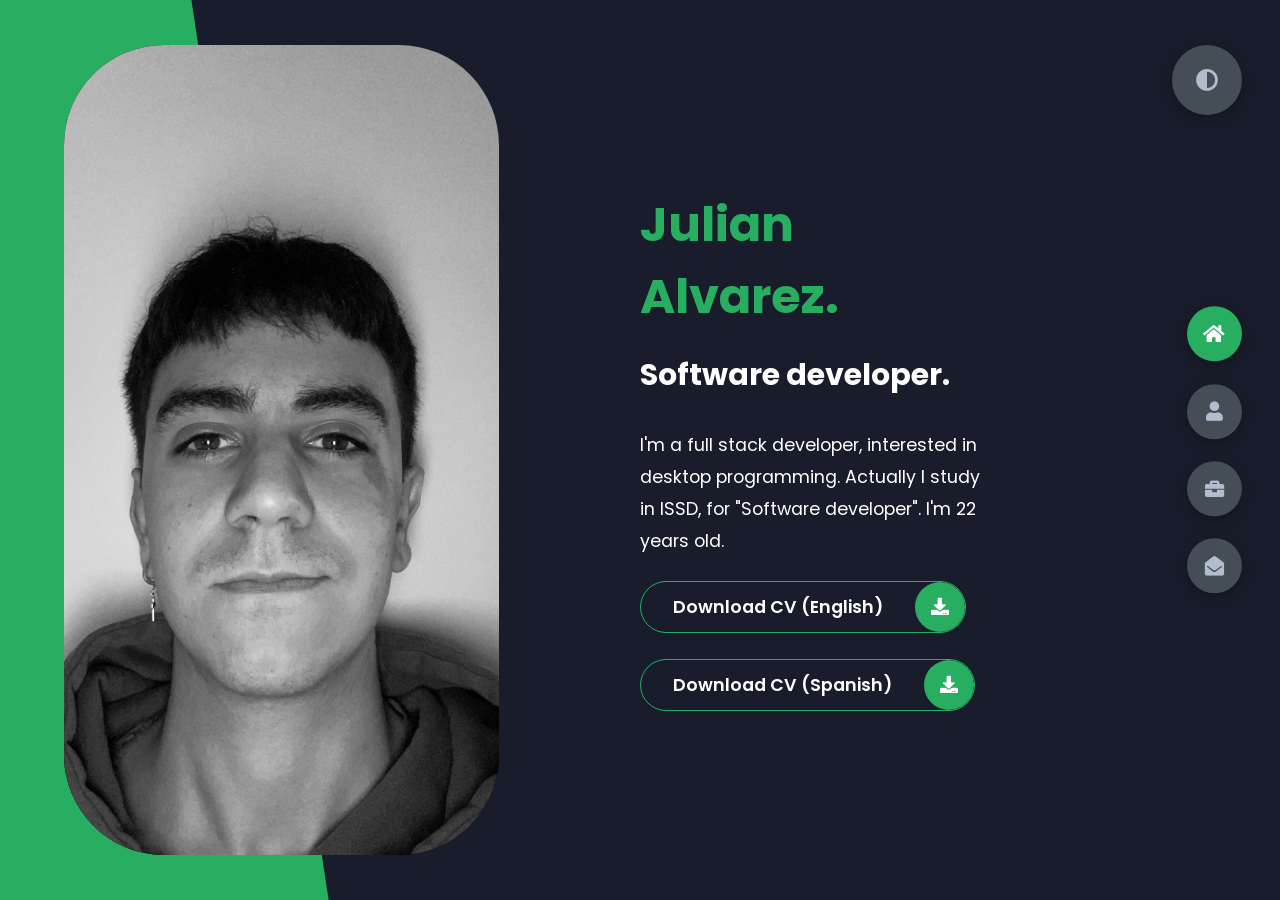
==== commit 4a57add2: "update fix 12/10/2025" ====
--- a/index.html
+++ b/index.html
@@ -460,7 +460,7 @@
                 </div>
                 <div class="portfolio-item">
                     <div class="image">
-                        <img src="img/port11.jpg" alt="">
+                        <img src="img/port11.jpeg" alt="">
                     </div>
                     <div class="hover-items">
                         <h3>Project Source</h3>
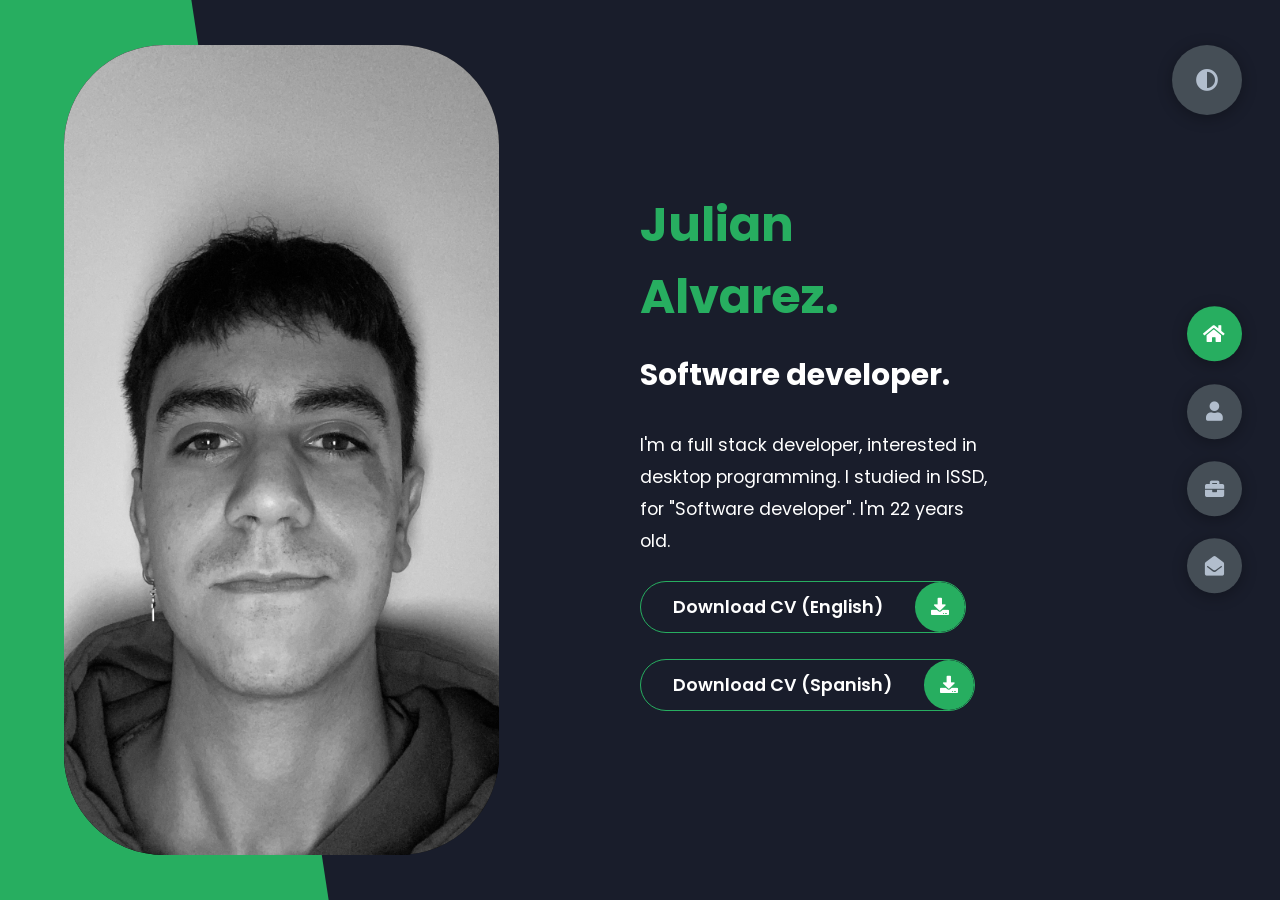
==== commit db822d71: "Update study status from 'study' to 'studied'" ====
--- a/index.html
+++ b/index.html
@@ -28,11 +28,11 @@
                 </h1>
                 <p>
                     I'm a full stack developer, interested in desktop programming.
-                    Actually I study in ISSD, for "Software developer".
+                    I studied in ISSD, for "Software developer".
                     I'm 22 years old. 
                 </p>
                 <div class="btn-con">
-                    <a href="English CV Programmer Julian Alvarez.pdf" target="_blank" class="main-btn">
+                    <a href="Julian Alvarez (Ingles).pdf" target="_blank" class="main-btn">
                         <span class="btn-text">Download CV (English)</span>
                         <span class="btn-icon"><i class="fas fa-download"></i></span>
                     </a>
@@ -40,7 +40,7 @@
                 <br>
        
                 <div class="btn-con">
-                    <a href="CV Programador Julian Alvarez.pdf" target="_blank" class="main-btn">
+                    <a href="Julian Alvarez (Español).pdf" target="_blank" class="main-btn">
                         <span class="btn-text">Download CV (Spanish)</span>
                         <span class="btn-icon"><i class="fas fa-download"></i></span>
                     </a>
